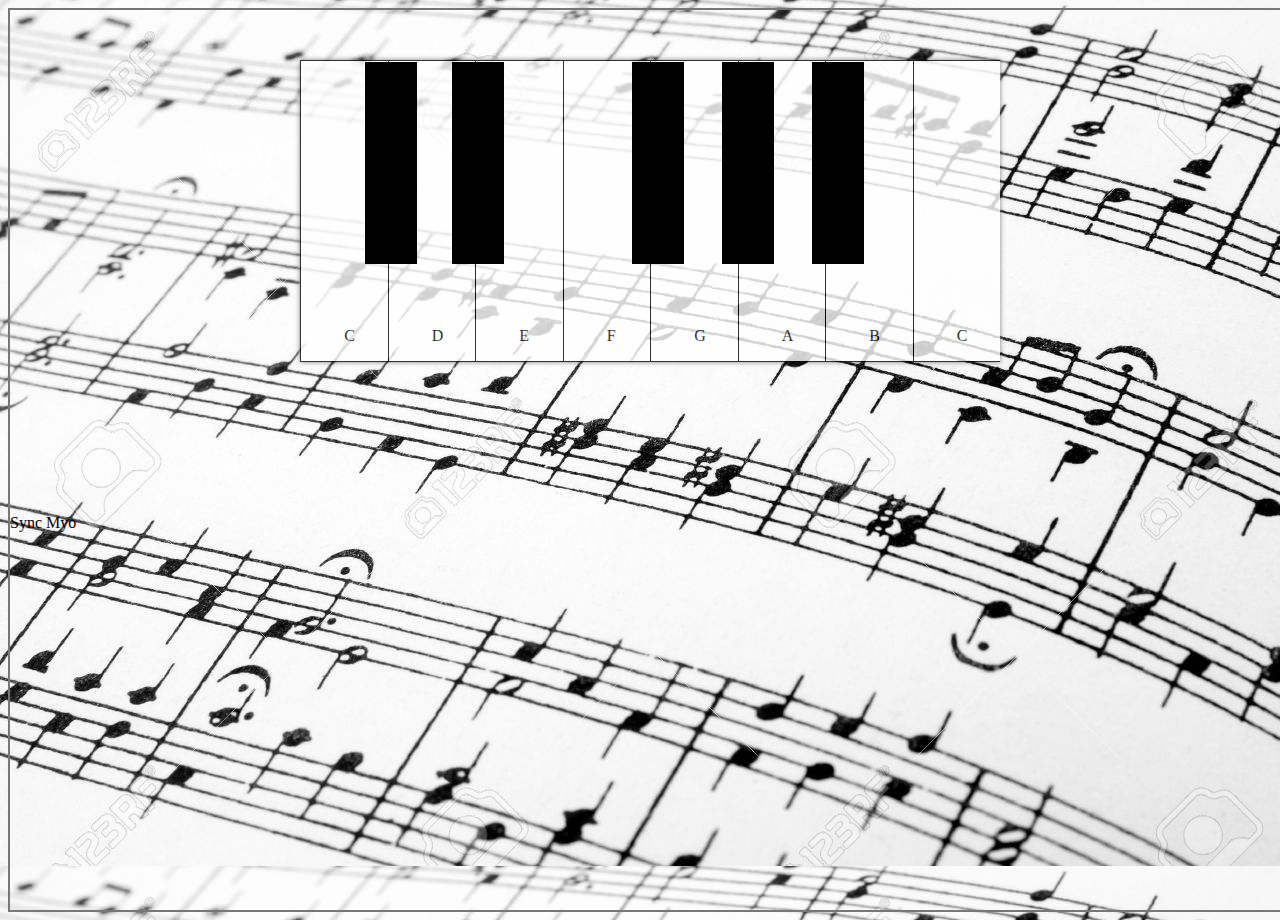
==== piano.html @ a899e1e7 "piano css" ====
<!DOCTYPE html>
<html>
<head>
	<meta charset="utf-8">
	<meta http-equiv="Content-type" content="text/html; charset=utf-8" />
	<meta name="viewport" content="width=device-width, height=device-height, initial-scale=1" />
	
	<title>Myo Piano</title>

    <!--open graph-->
    <meta property="og:type" content="website" />
    <meta property="og:title" content="Charlie Zhang" />
    <meta property="og:site_name" content="Charlie Zhang" />
    <meta property="og:url" content="http://www.charliezhang.xyz/" />
    <meta property="og:description" content="Hello!" />
<!--     <meta property="og:image" content="http://www.prilik.ca/1212/meta/og_image.png" />
    <meta property="og:image:type" content="image/png" />
    <meta property="og:image:width" content="1200" />
    <meta property="og:image:height" content="1200" /> -->
    
    <!--apple-->
    <meta name="apple-mobile-web-app-capable" content="yes" />
    <meta name="apple-mobile-web-app-status-bar-style" content="black-translucent">
    <meta name="mobile-web-app-capable" content="yes">
    <meta name="HandheldFriendly" content="True">
    <meta name="format-detection" content="telephone=no">
    
    <!--icons-->
<!--     <link rel="shortcut icon" href="favicon.ico">
    <link rel="apple-touch-icon" href="meta/apple-touch-icon.png">
 -->    

	<!-- jquery -->
	<script type="text/javascript" src="js/jquery-1.11.1.min.js"></script>

	<!--TweenMax-->
	<script type="text/javascript" src="js/TweenMax.min.js"></script>

	<!--Angular-->
	<script type="text/javascript" src="js/angular.min.js"></script>

	<!--Myo-->
	<script type="text/javascript" src="js/myo.js"></script>

	<!-- bootstrap -->
	<link href="css/bootstrap.min.css" rel="stylesheet">
	<script type="text/javascript" src="js/bootstrap.min.js"></script>

	<!-- main -->
	<script type="text/javascript" src="js/app.js"></script>
	<script type="text/javascript" src="js/piano.js"></script>
	<link href="css/piano.css" rel="stylesheet">					
</head>
<body>

<div id="wrapper">
	<div class="piano-container">
		<div class="pkey" id="C" onclick="play('C')"><p>C</p></div>
		<div class="pkey" id="D" onclick="play('D')"><p>D</p></div>
		<div class="pkey" id="E" onclick="play('E')"><p>E</p></div>
		<div class="pkey" id="F" onclick="play('F')"><p>F</p></div>
		<div class="pkey" id="G" onclick="play('G')"><p>G</p></div>
		<div class="pkey" id="A" onclick="play('A')"><p>A</p></div>
		<div class="pkey" id="B" onclick="play('B')"><p>B</p></div>
		<div class="pkey" id="HC" onclick="play('HC')"><p>C</p></div>
	</div>

	<div class='blackkeys'>
		<div class="bkey1"></div>
		<div class="bkey1"></div>
		<div class="bkey2"></div>
		<div class="bkey2"></div>
		<div class="bkey2"></div>
	</div>

	<div onclick="yawSync()">Sync Myo</div>

	<audio style="display:hidden" id="ASound">
  		<source src="music/note6.mp3" type="audio/mpeg">
	</audio>
	<audio style="display:hidden" id="BSound">
  		<source src="music/note7.mp3" type="audio/mpeg">
	</audio>
	<audio style="display:hidden" id="CSound">
  		<source src="music/note1.mp3" type="audio/mpeg">
	</audio>
	<audio style="display:hidden" id="DSound">
  		<source src="music/note2.mp3" type="audio/mpeg">
	</audio>
	<audio style="display:hidden" id="ESound">
  		<source src="music/note3.mp3" type="audio/mpeg">
	</audio>
	<audio style="display:hidden" id="FSound">
  		<source src="music/note4.mp3" type="audio/mpeg">
	</audio>
	<audio style="display:hidden" id="GSound">
  		<source src="music/note5.mp3" type="audio/mpeg">
	</audio>
	<audio style="display:hidden" id="HCSound">
  		<source src="music/note8.mp3" type="audio/mpeg">
	</audio>
</div>
</body>
</html>
---- css/piano.css ----
body {
	width: 100%;
	height: 100vh;
	background-image: url('../bg.jpg');
	border: 2px solid #777;
}

#wrapper{
	width: 100%;
	height: 100%;
}

.piano-container {
	position: relative;
	top: 50px;
	margin: 0 auto;
	width: 100%;
	max-width: 700px;
    box-shadow: 0 0px 5px rgba(5, 5, 5, 0.50);
    display: flex;
    z-index: 0;
}

.pkey {
	flex: 1;
	height: 300px;
	background-color:white;
	border: 1px solid #000;
	border-right: 0px;
	opacity: 0.8;
	text-align: center;
	position: relative;
}

.pkey p {
	position: absolute;
	bottom: 0;
	left: 50%;
}

.blackkeys {
	position: relative;
	top: 50px;
	margin: 0 auto;
	width: 100%;
	max-width: 700px;
    display: flex;
    z-index: 2;
}

.bkey1{
	flex: 1;
	height: 200px;
	max-width: 50px;
	margin-left: 35px;
	background-color: black;
	border: 1px solid #000;
	text-align: center;
	position: relative;
	bottom: 300px;
	left: 30px;
}

.bkey2{
	flex: 1;
	height: 200px;
	max-width: 50px;
	margin-left: 38px;
	background-color: black;
	border: 1px solid #000;
	text-align: center;
	position: relative;
	bottom: 300px;
	left: 120px;
}
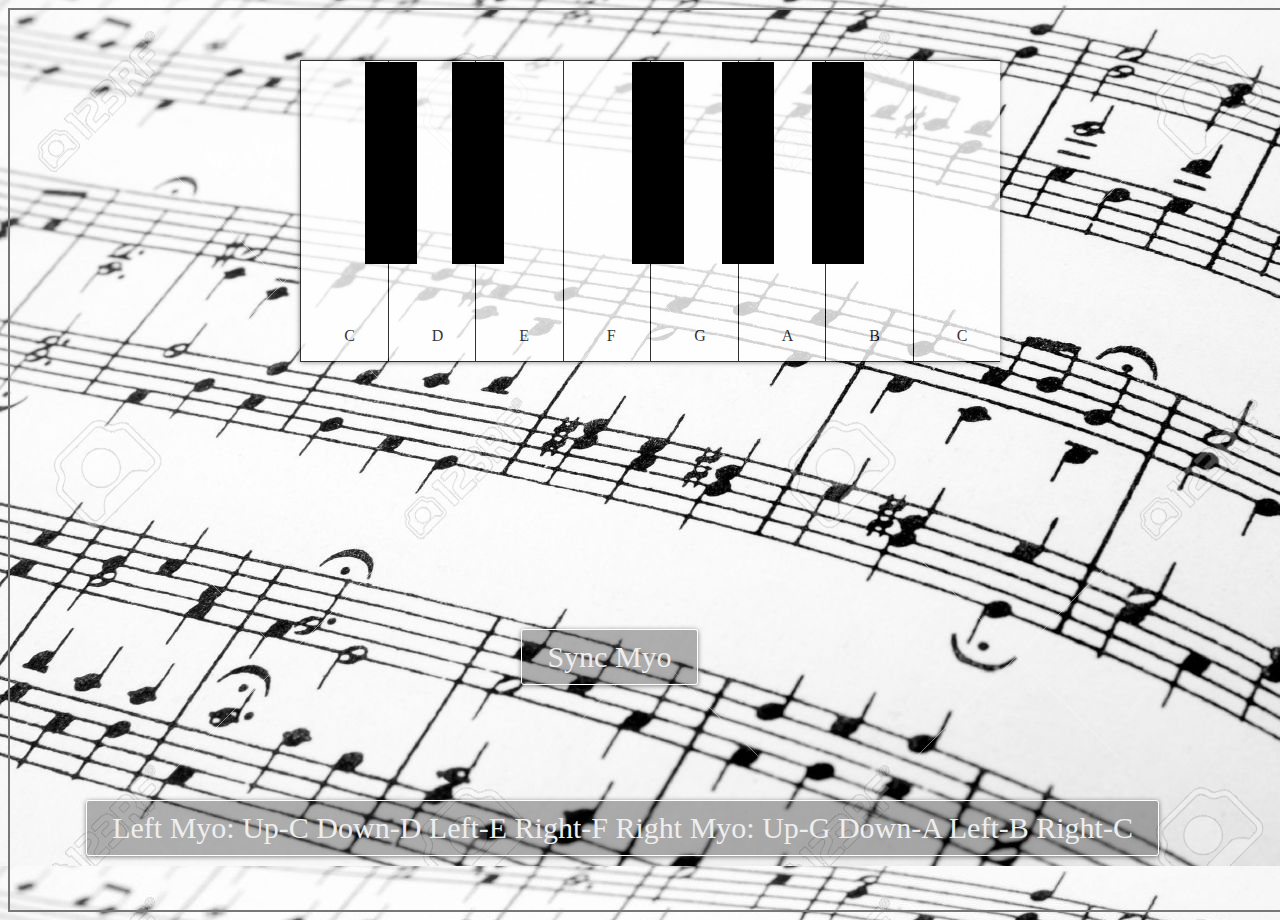
==== commit dc4af3c9: "some css tweaks and keyboard controls for piano" ====
--- a/piano.html
+++ b/piano.html
@@ -6,6 +6,7 @@
 	<meta name="viewport" content="width=device-width, height=device-height, initial-scale=1" />
 	
 	<title>Myo Piano</title>
+	<link rel="shortcut icon" href="icon.png">
 
     <!--open graph-->
     <meta property="og:type" content="website" />
@@ -73,7 +74,8 @@
 		<div class="bkey2"></div>
 	</div>
 
-	<div onclick="yawSync()">Sync Myo</div>
+	<div class='sync' onclick="yawSync()">Sync Myo</div>
+	<div class="instructions">Left Myo: Up-C  Down-D  Left-E  Right-F  Right Myo: Up-G  Down-A  Left-B  Right-C</div>
 
 	<audio style="display:hidden" id="ASound">
   		<source src="music/note6.mp3" type="audio/mpeg">
--- a/css/piano.css
+++ b/css/piano.css
@@ -72,4 +72,38 @@
 	position: relative;
 	bottom: 300px;
 	left: 120px;
+}
+
+.sync {
+	position:absolute;
+	font-size: 30px;
+	bottom: 20vh;
+	left: 38vw;
+	margin: 35px;
+	margin-right: 0px;
+	padding: 10px;
+	padding-left: 25px;
+	padding-right: 25px;
+	border: 1px solid #fff;
+  	border-radius: 3px;
+  	box-shadow: 0 1px 5px rgba(5, 5, 5, 0.50);
+  	background-color: rgba(0, 0, 0, 0.30);
+	color: #eee;
+}
+
+.instructions {
+	position:absolute;
+	font-size: 30px;
+	bottom: 1vh;
+	left: 4vw;
+	margin: 35px;
+	margin-right: 0px;
+	padding: 10px;
+	padding-left: 25px;
+	padding-right: 25px;
+	border: 1px solid #fff;
+  	border-radius: 3px;
+  	box-shadow: 0 1px 5px rgba(5, 5, 5, 0.50);
+  	background-color: rgba(0, 0, 0, 0.30);
+	color: #eee;
 }